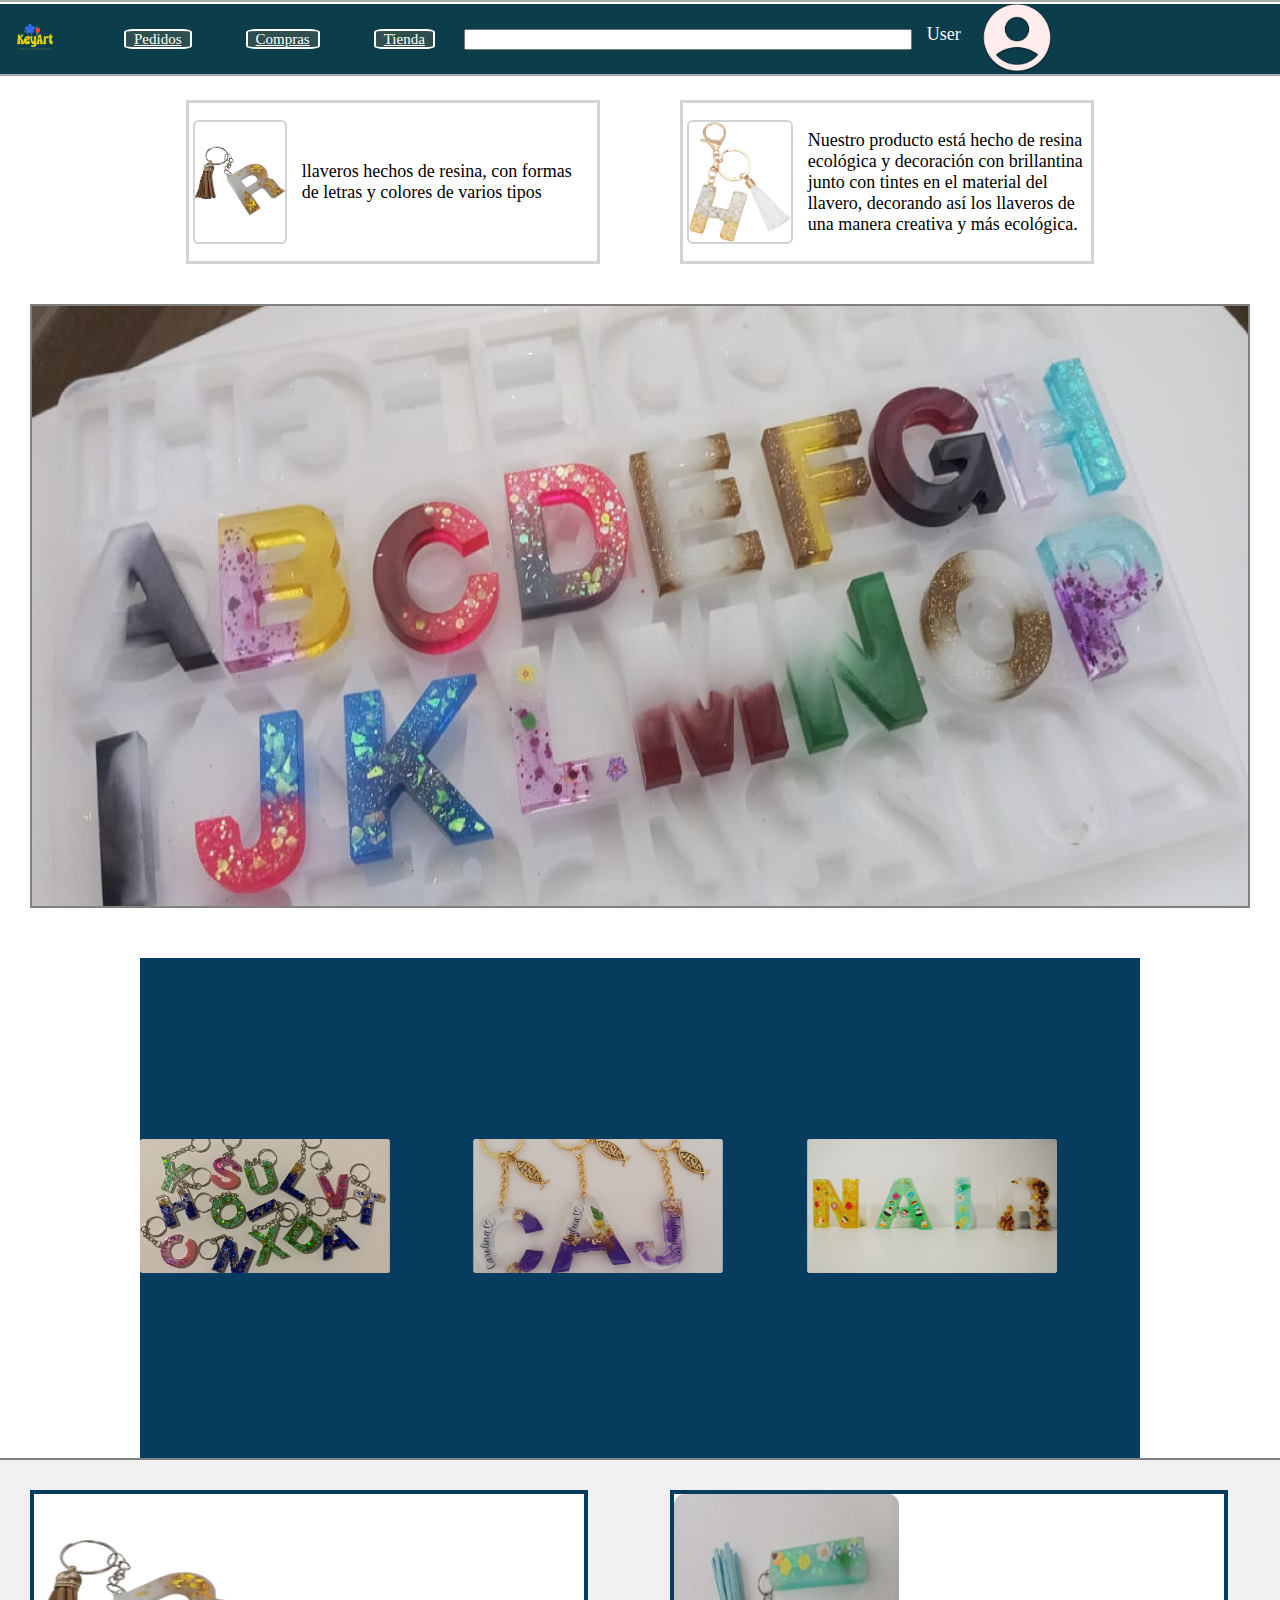
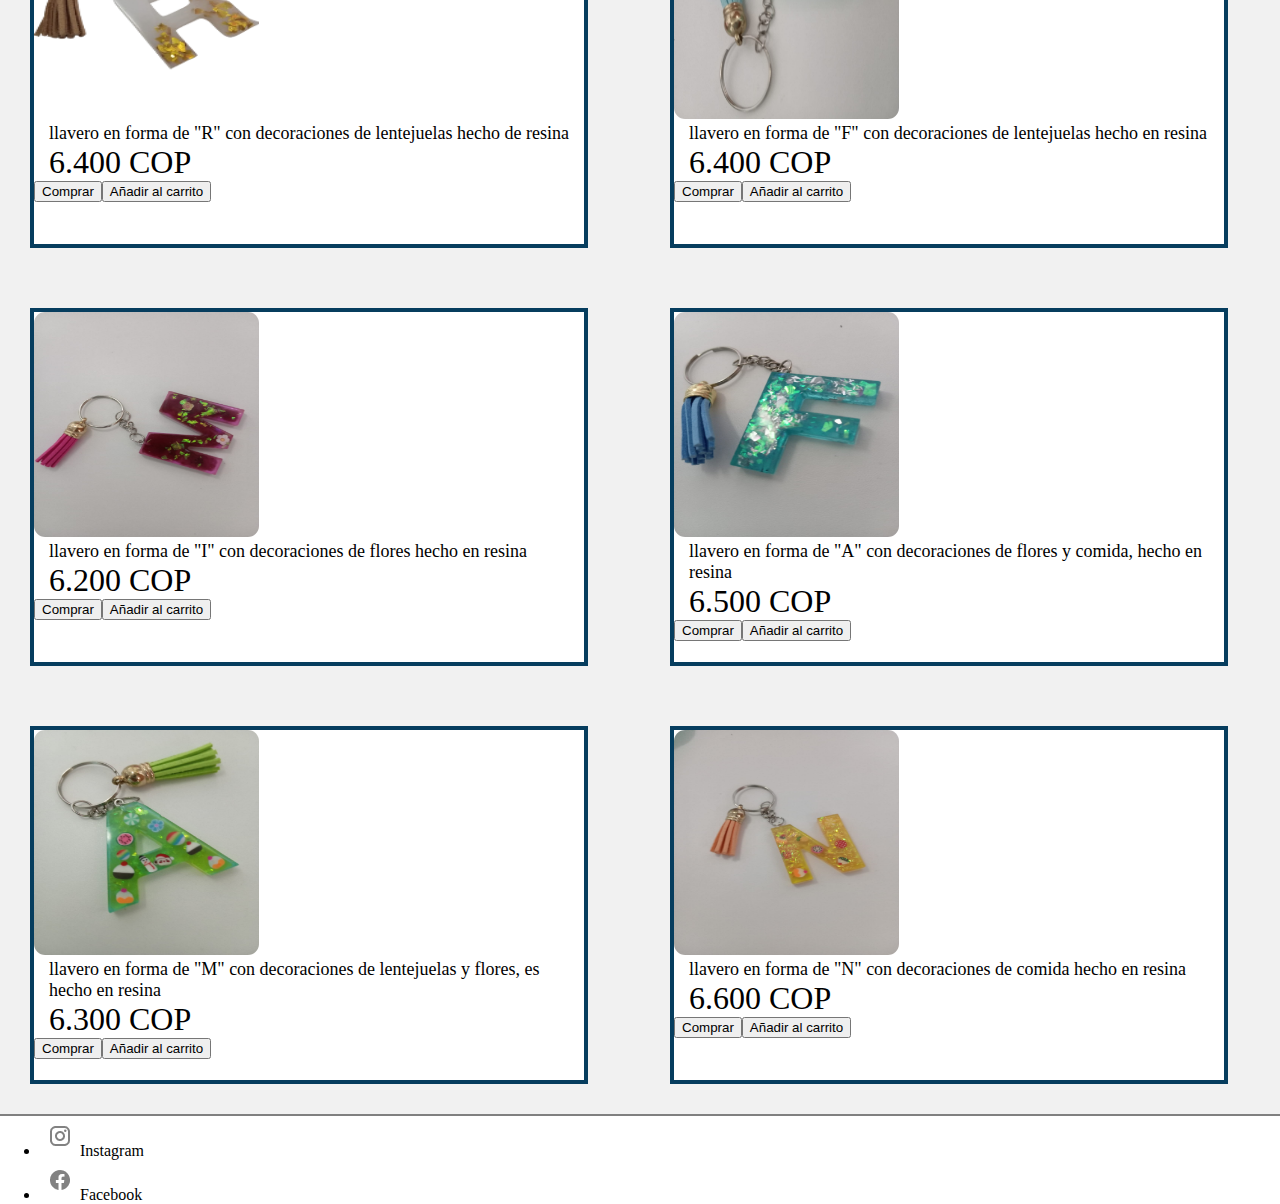
==== index.html @ 5d9aca11 "proyecto inicial" ====
<!DOCTYPE html>
<html lang="es">
<head>
    <meta charset="UTF-8">
    <meta name="viewport" content="width=device-width, initial-scale=1.0">
    <title>KeyArt</title>
    <link rel="stylesheet" href="./assets/css/style.css">
</head>
<body>
    <header class="navegador">
        <img class="logo" src="./assets/images/Logo-removido.png" alt="Logo KeyArt">
        <a class="Button_orders" href="">Pedidos</a>
        <a class="Button_nav_buys" href="">Compras</a>
        <a class="Button_shop" href="shop.html">Tienda</a>
        <input type="search" name="search" id="search">
        <div id="user">
            <p>User</p>
            <img class="porfile" src="./assets/images/Group.png" alt="Foto de perfil">
        </div>
    </header>
    <main>
        <div class="conjunto-secciones-informacion-productos">
            <div class="seccion-informacion-productos">
                <img class="llavero" src="./assets/images/producto-1.png" alt="LLavero hecho de resina">
                <p>llaveros hechos de resina, con formas de letras y colores de varios tipos</p>
            </div>
            <div class="seccion-informacion-productos">
                <img class="llavero" src="./assets/images/producto.png" alt="LLavero hecho de resina">
                <p>Nuestro producto está hecho de resina ecológica y decoración con brillantina junto con tintes en el material del llavero, decorando así los llaveros de una manera creativa y más ecológica.
                </p>
            </div>
        </div>
        <img class="image_front_page" src="./assets/images/llaveros1.png" alt="llaveros recien creados">
        <div class="productos">
            <div class="slider-frame">
                <div class="slider_animation-frame">
                    <img src="./assets/images/producto1.png" alt="Grupo de llaveros">
                </div>
                <div class="slider_animation-frame">
                    <img  src="./assets/images/producto2.png" alt="Grupo de llaveros">
                </div>
                <div class="slider_animation-frame">
                    <img  src="./assets/images/producto3.png" alt="Grupo de llaveros+">
                </div>
            </div>
        </div>
        <div id="shop">
            <div>
                <div class="shop_section">
                    <div>
                        <img class="llavero1" src="./assets/images/producto-1.png" alt="llavero hecho de resina">
                        <p>llavero en forma de "R" con decoraciones de lentejuelas hecho de resina</p>
                    </div>
                    <p class="price">6.400 COP</p>
                    <button>Comprar</button><button>Añadir al carrito</button></div>
                <div class="shop_section">
                    <div>
                        <img class="llavero1" src="./assets/images/producto-9.jpg" alt="llavero hecho de resina">
                        <p>llavero en forma de "I" con decoraciones de flores hecho en resina</p>
                    </div>
                    <p class="price">6.200 COP</p>
                    <button>Comprar</button><button>Añadir al carrito</button></div>
                <div class="shop_section">
                    <div>
                        <img class="llavero1" src="./assets/images/producto-3.jpg" alt="llavero hecho de resina">
                        <p>llavero en forma de "M" con decoraciones de lentejuelas y flores, es hecho en resina</p>
                    </div>
                    <p class="price">6.300 COP</p>
                    <button>Comprar</button><button>Añadir al carrito</button></div>
            </div>
            <div>
                <div class="shop_section">
                    <div>
                        <img class="llavero1" src="./assets/images/producto-4.jpg" alt="llavero hecho de resina">
                        <p>llavero en forma de "F" con decoraciones de lentejuelas hecho en resina</p>
                    </div>
                    <p class="price">6.400 COP</p>
                    <button>Comprar</button><button>Añadir al carrito</button></div>
                <div class="shop_section">
                    <div>
                        <img class="llavero1" src="./assets/images/producto-5.jpg" alt="llavero hecho de resina"> 
                        <p>llavero en forma de "A" con decoraciones de flores y comida, hecho en resina</p>
                    </div>
                    <p class="price">6.500 COP</p>
                    <button>Comprar</button><button>Añadir al carrito</button></div>
                <div class="shop_section">
                    <div>
                        <img class="llavero1" src="./assets/images/producto-8.jpg" alt="llavero hecho de resina">
                        <p>llavero en forma de "N" con decoraciones de comida hecho en resina</p>
                    </div>
                    <p class="price">6.600 COP</p>
                    <button>Comprar</button><button>Añadir al carrito</button></div>
            </div>
        </div>
    </main>
    <footer>
        <nav>
            <div class="contacts">
                <ul>
                    <li><img src="./assets/images/Icon_instagram.png" alt="Icono Instagram">Instagram</li>
                    <li><img src="./assets/images/Icon.png" alt="Icono Facebook">Facebook</li>
                </ul>
            </div>
    </footer>
</body>
</html>
---- assets/css/style.css ----
*{
    margin: 0px;
}
.logo{
    width: 70px;
    height: 70px;
}
.header{
    background-color: #0B3D4B;
    Height: 70px;
    width: 100%;
    border-top: 4px groove white;
    border-bottom: 4px groove white;
    font-family: "Edu AU VIC WA NT Pre", cursive;
    color: white;
    margin: 0px;
}
.navegador{
    background-color: #0B3D4B;
    Height: 70px;
    width: 100%;
    border-top: 4px groove white;
    border-bottom: 4px groove white;
    font-family: "Edu AU VIC WA NT Pre", cursive;
    color: white;
    position: fixed;
    margin: 0px;
}
.Button_shop{
    background-color: darkslategray;
    color:white;
    border: white solid 2px;
}
.Button_orders{
    background-color: darkslategray;
    color:white;
    border: white solid 2px;
}
.Button_nav_buys{
    background-color: darkslategray;
    color:white;
    border: white solid 2px;
}
a{

    color: white;
    margin-left: 50px;
    font-size: 15px;
    background-color: #0B3D4B;
    border: 5px groove #339999;
    border-radius: 15%;
    padding-left: 8px;
    padding-right: 8px;
    text-align: center;
    position: relative;
    bottom: 30px;
}
p{
    font-size: 18px;
    margin-left: 15px;
}
#search{
    position: relative;
    bottom: 30px;
    margin: 25px;
    width: 35%;
}
.porfile{
    margin-left: 5px;
    width: 70px;
    height: 70px;
}
.seccion-informacion-productos{
    width: 400px;
    height: 150px;
    padding: 4px;
    font-size: 26px;
    border: lightgrey solid 3px;
    display: flex;
    justify-content: center;
    align-items: center;
    margin: 40px;
    margin-top: 100px;
}
.llavero{
    width: 120px;
    height: 120px;
    border: lightgray solid 2px;
    border-radius: 5%;
}
.conjunto-secciones-informacion-productos{
    display: flex;
    justify-content: center;
}
.image_front_page{
    width: 95%;
    height: 600px;
    border: 2px solid gray;
    display: block;
    margin-left: auto;
    margin-right: auto;
}
.productos{
    display: flex;
    justify-content: center;
}
.producto{
    width: 80%;
    height: 240px;
    margin: 50px;
}
.contenedor_producto-informacion{
    width: 90%;
    height: 300px;
    font-size: 26px;
    border: lightgrey solid 3px;
    display: flex;
    justify-content: center;
    align-items: center;
}
.shop_section{
    border: #063d5e solid 4px;
    width: 550px;
    height: 350px;
    margin: 30px;
    display: inline-block;
    background-color: white;
    justify-content: center;
    align-items: center;
}
#shop{
    border-top: gray 2px solid;
    border-bottom: gray 2px solid;
    background-color: rgb(241, 241, 241);
    display: flex;
    justify-content: center;
}
.llavero1{
    width: 225px;
    height: 225px;
    border-radius: 5%;
}
.price{
    font-size: 32px;
}
#user{
    display: inline-flex;
    color: black;
    font-size: 16px;
    position: absolute;
    margin-bottom: -40px;
    margin-left: 40px;
}
#user p {
    color: white;
    position: absolute;
    margin-left: -50px;
    margin-top: 20px;
}
.slider-frame{
    width: 1000px;
    height: 500px;
    margin: 50px auto 0;
    overflow: hidden;
    display: flex;
    flex-direction: row;
    background-color: #063d5e;
    justify-content: space-evenly;
    align-items: center;
}
.slider-frame img{
    width: 75%;
}
.slider_animation-frame{
    animation: slide 12s infinite alternate ease-in-out;
}
@keyframes slide {
    0% {margin-left: 0%;}
    30% {margin-left: 0%;}

    35% {margin-left: -100%;}
    65% {margin-left: -100%;}

    70% {margin-left: -200%;}
    100% {margin-left: -200%;}

}
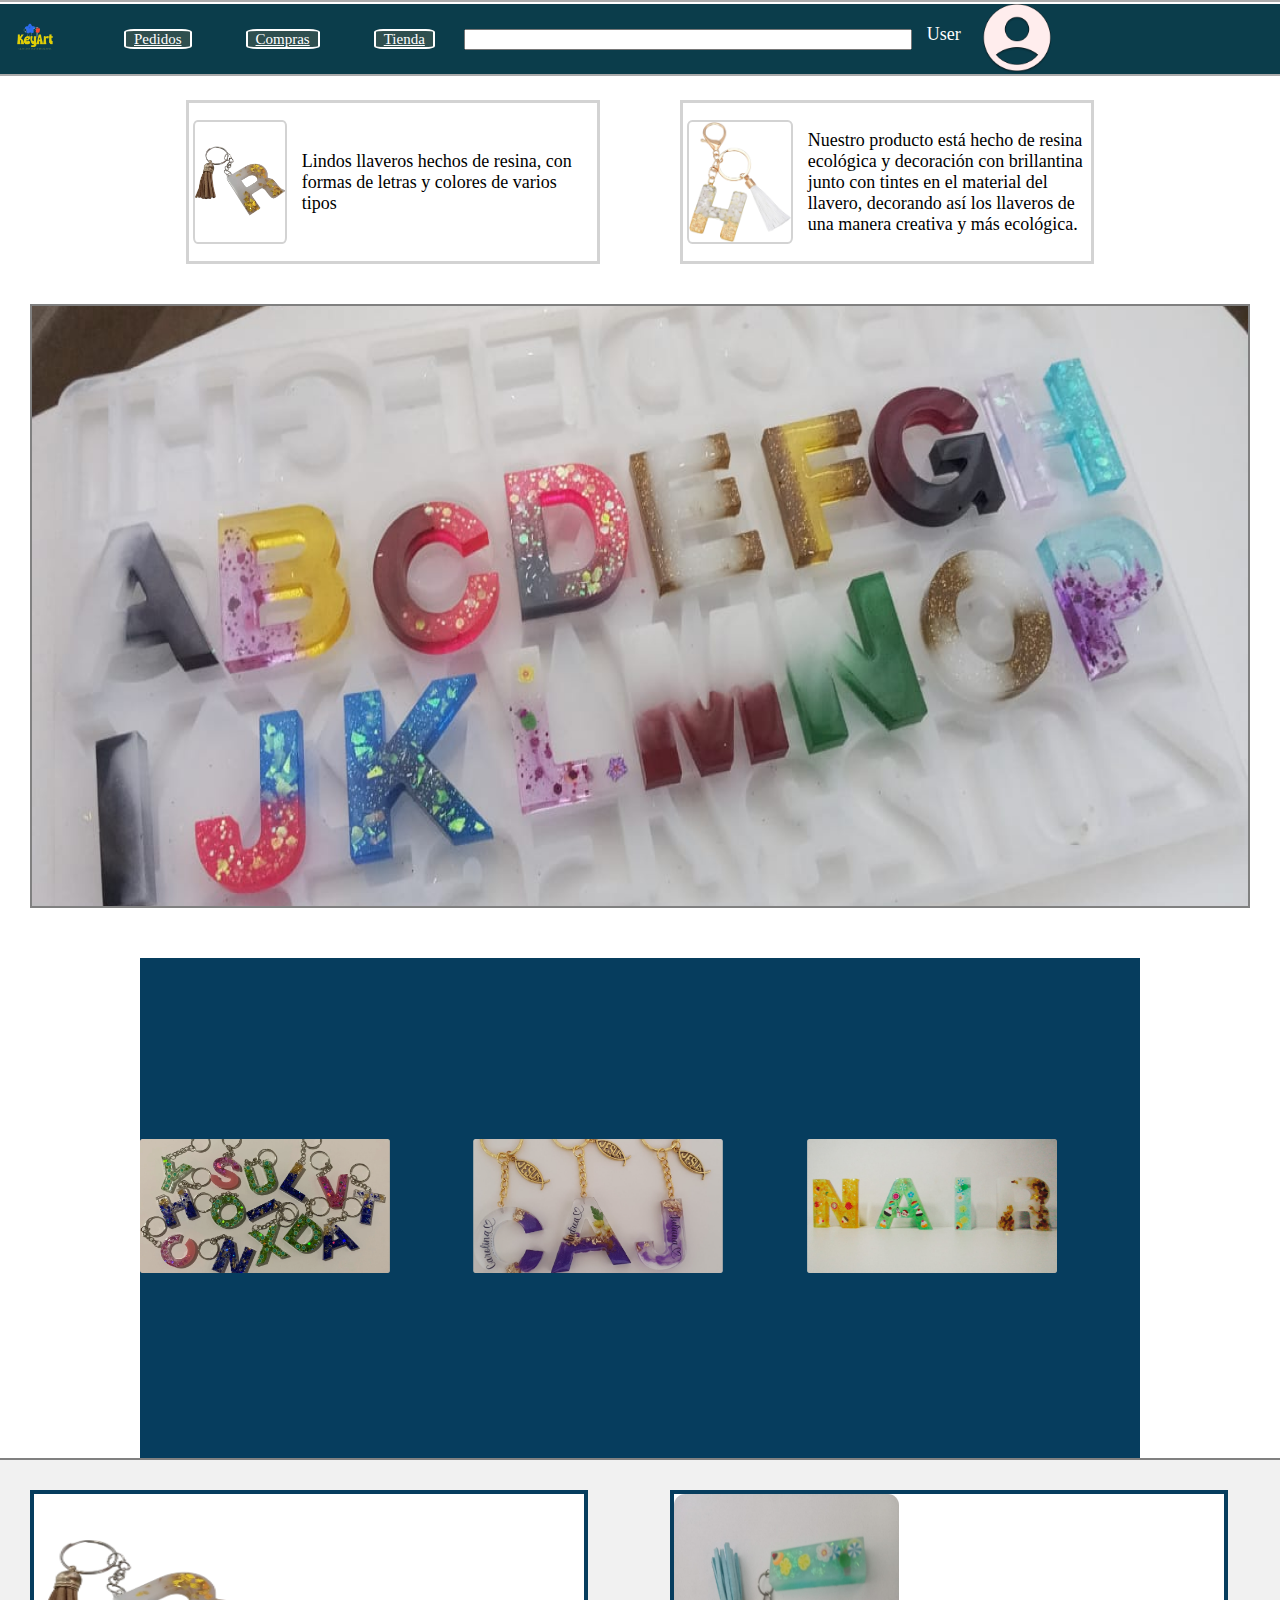
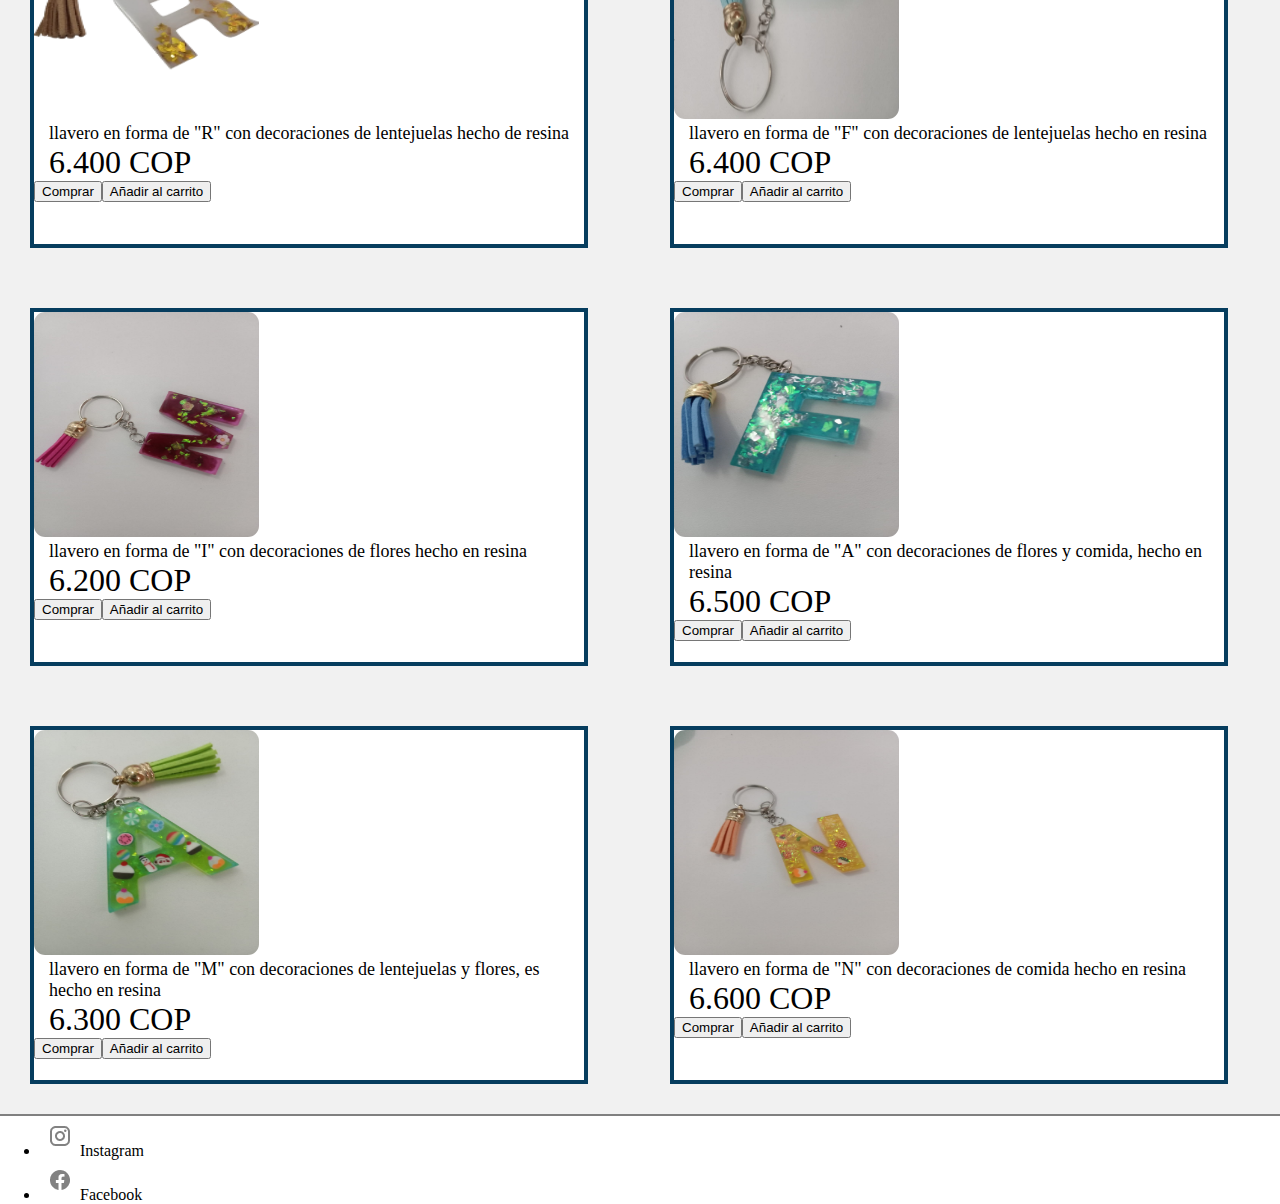
==== commit 45b2b6ea: "Corrección de texto" ====
--- a/index.html
+++ b/index.html
@@ -22,7 +22,7 @@
         <div class="conjunto-secciones-informacion-productos">
             <div class="seccion-informacion-productos">
                 <img class="llavero" src="./assets/images/producto-1.png" alt="LLavero hecho de resina">
-                <p>llaveros hechos de resina, con formas de letras y colores de varios tipos</p>
+                <p>Lindos llaveros hechos de resina, con formas de letras y colores de varios tipos</p>
             </div>
             <div class="seccion-informacion-productos">
                 <img class="llavero" src="./assets/images/producto.png" alt="LLavero hecho de resina">
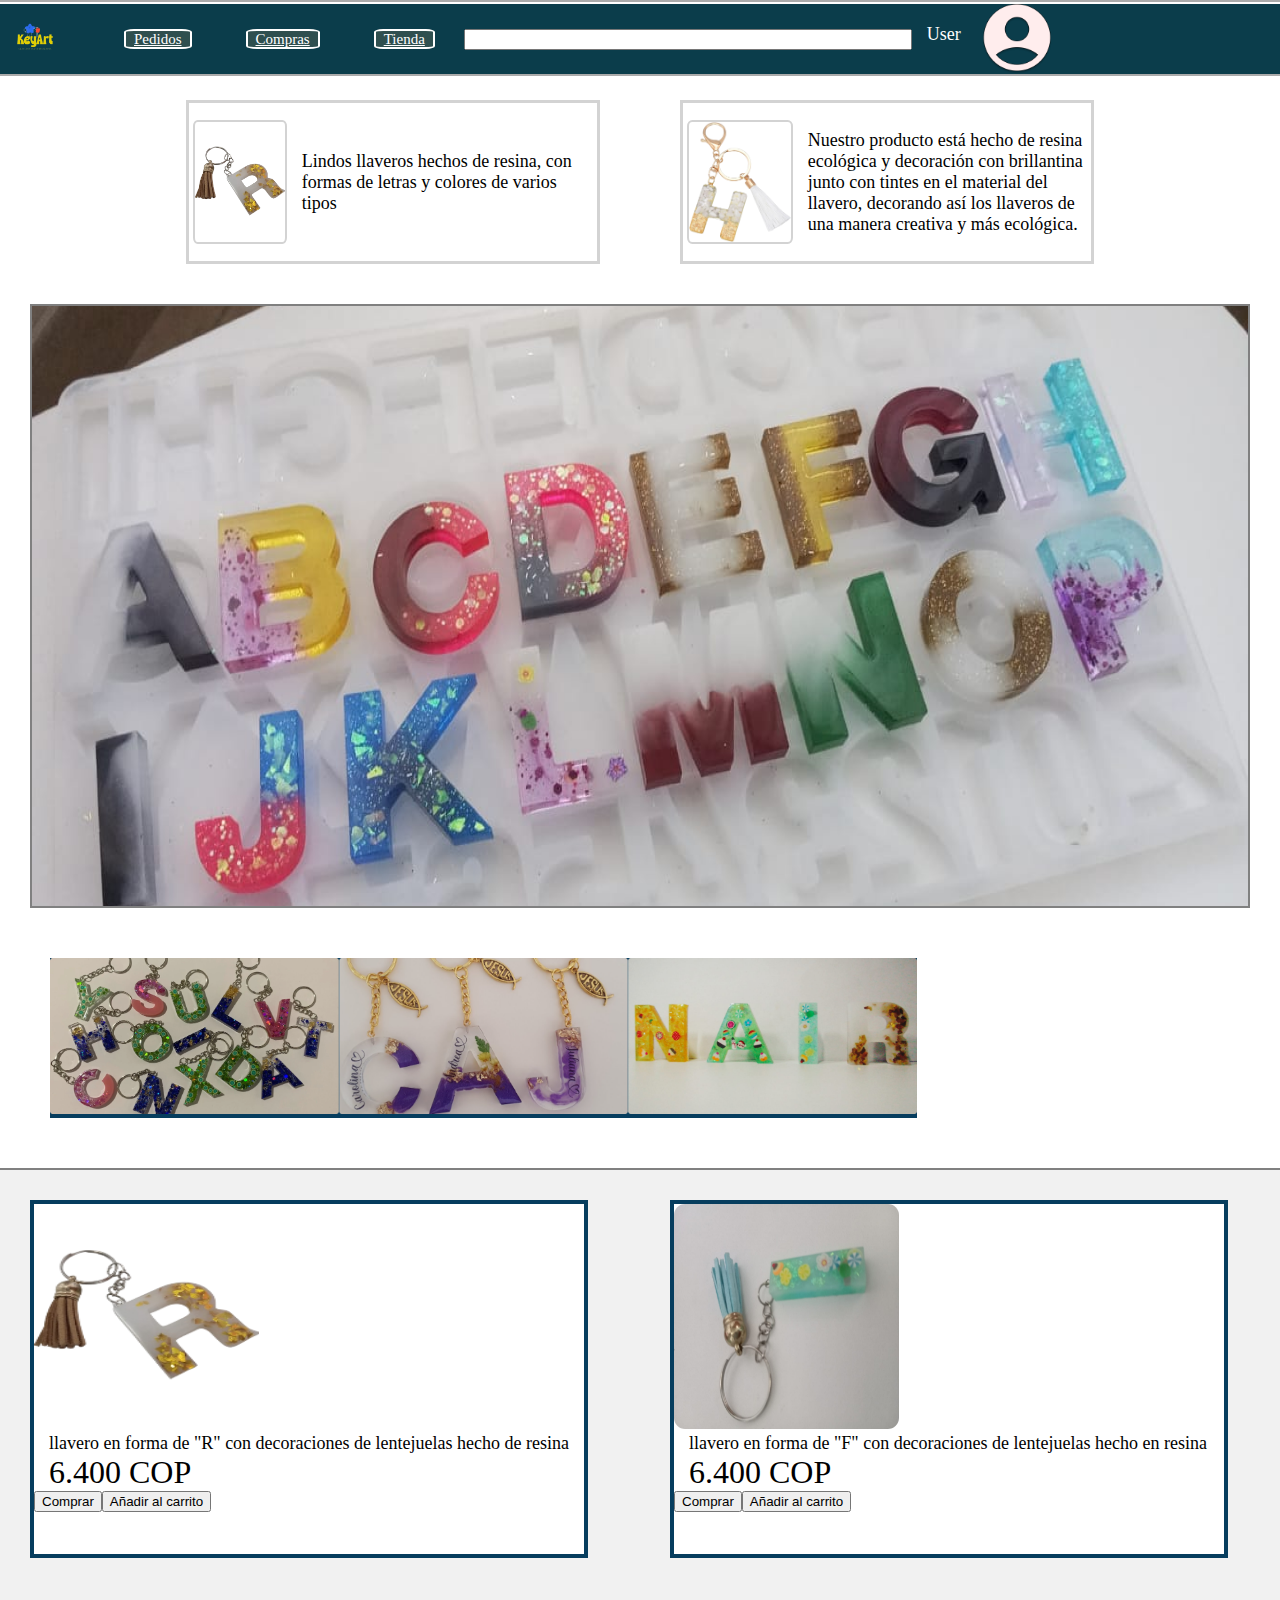
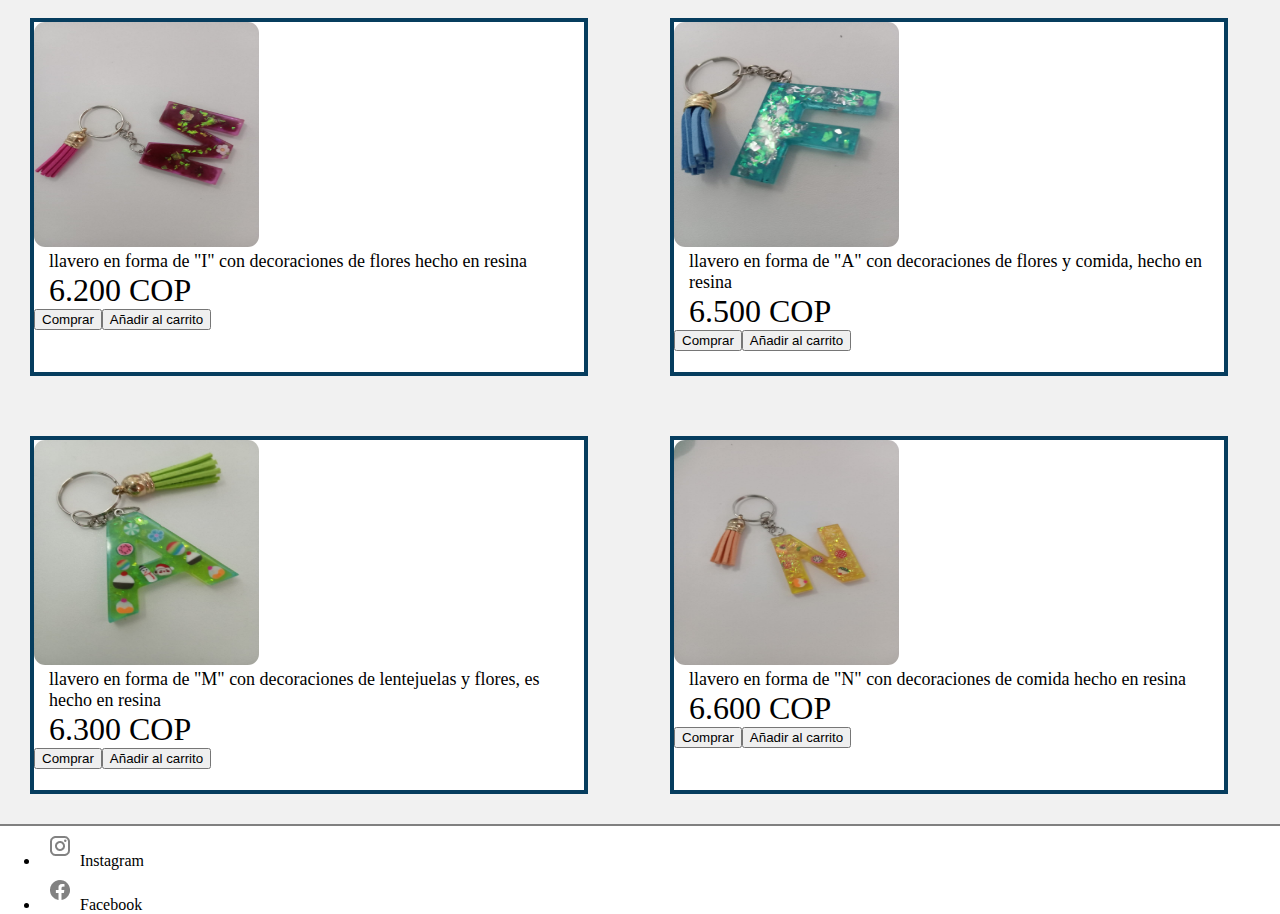
==== commit b806b1bd: "Corrección inicial slider" ====
--- a/index.html
+++ b/index.html
@@ -34,13 +34,13 @@
         <div class="productos">
             <div class="slider-frame">
                 <div class="slider_animation-frame">
-                    <img src="./assets/images/producto1.png" alt="Grupo de llaveros">
+                    <img src="./assets/images/producto1.png" alt="Llavero 1">
                 </div>
                 <div class="slider_animation-frame">
-                    <img  src="./assets/images/producto2.png" alt="Grupo de llaveros">
+                    <img  src="./assets/images/producto2.png" alt="Llavero 2">
                 </div>
                 <div class="slider_animation-frame">
-                    <img  src="./assets/images/producto3.png" alt="Grupo de llaveros+">
+                    <img  src="./assets/images/producto3.png" alt="Llavero 3">
                 </div>
             </div>
         </div>
@@ -97,8 +97,8 @@
         <nav>
             <div class="contacts">
                 <ul>
-                    <li><img src="./assets/images/Icon_instagram.png" alt="Icono Instagram">Instagram</li>
-                    <li><img src="./assets/images/Icon.png" alt="Icono Facebook">Facebook</li>
+                    <li><img src="./assets/images/Icon_instagram.png" alt="Instagram">Instagram</li>
+                    <li><img src="./assets/images/Icon.png" alt="Facebook">Facebook</li>
                 </ul>
             </div>
     </footer>
--- a/assets/css/style.css
+++ b/assets/css/style.css
@@ -158,18 +158,19 @@
     margin-top: 20px;
 }
 .slider-frame{
-    width: 1000px;
-    height: 500px;
-    margin: 50px auto 0;
+    width: 867px;
+    height: auto;
+    margin: 50px auto 50px 50px;
     overflow: hidden;
+    
     display: flex;
     flex-direction: row;
     background-color: #063d5e;
-    justify-content: space-evenly;
+    justify-content: space-between;
     align-items: center;
 }
 .slider-frame img{
-    width: 75%;
+    width: 100%;
 }
 .slider_animation-frame{
     animation: slide 12s infinite alternate ease-in-out;
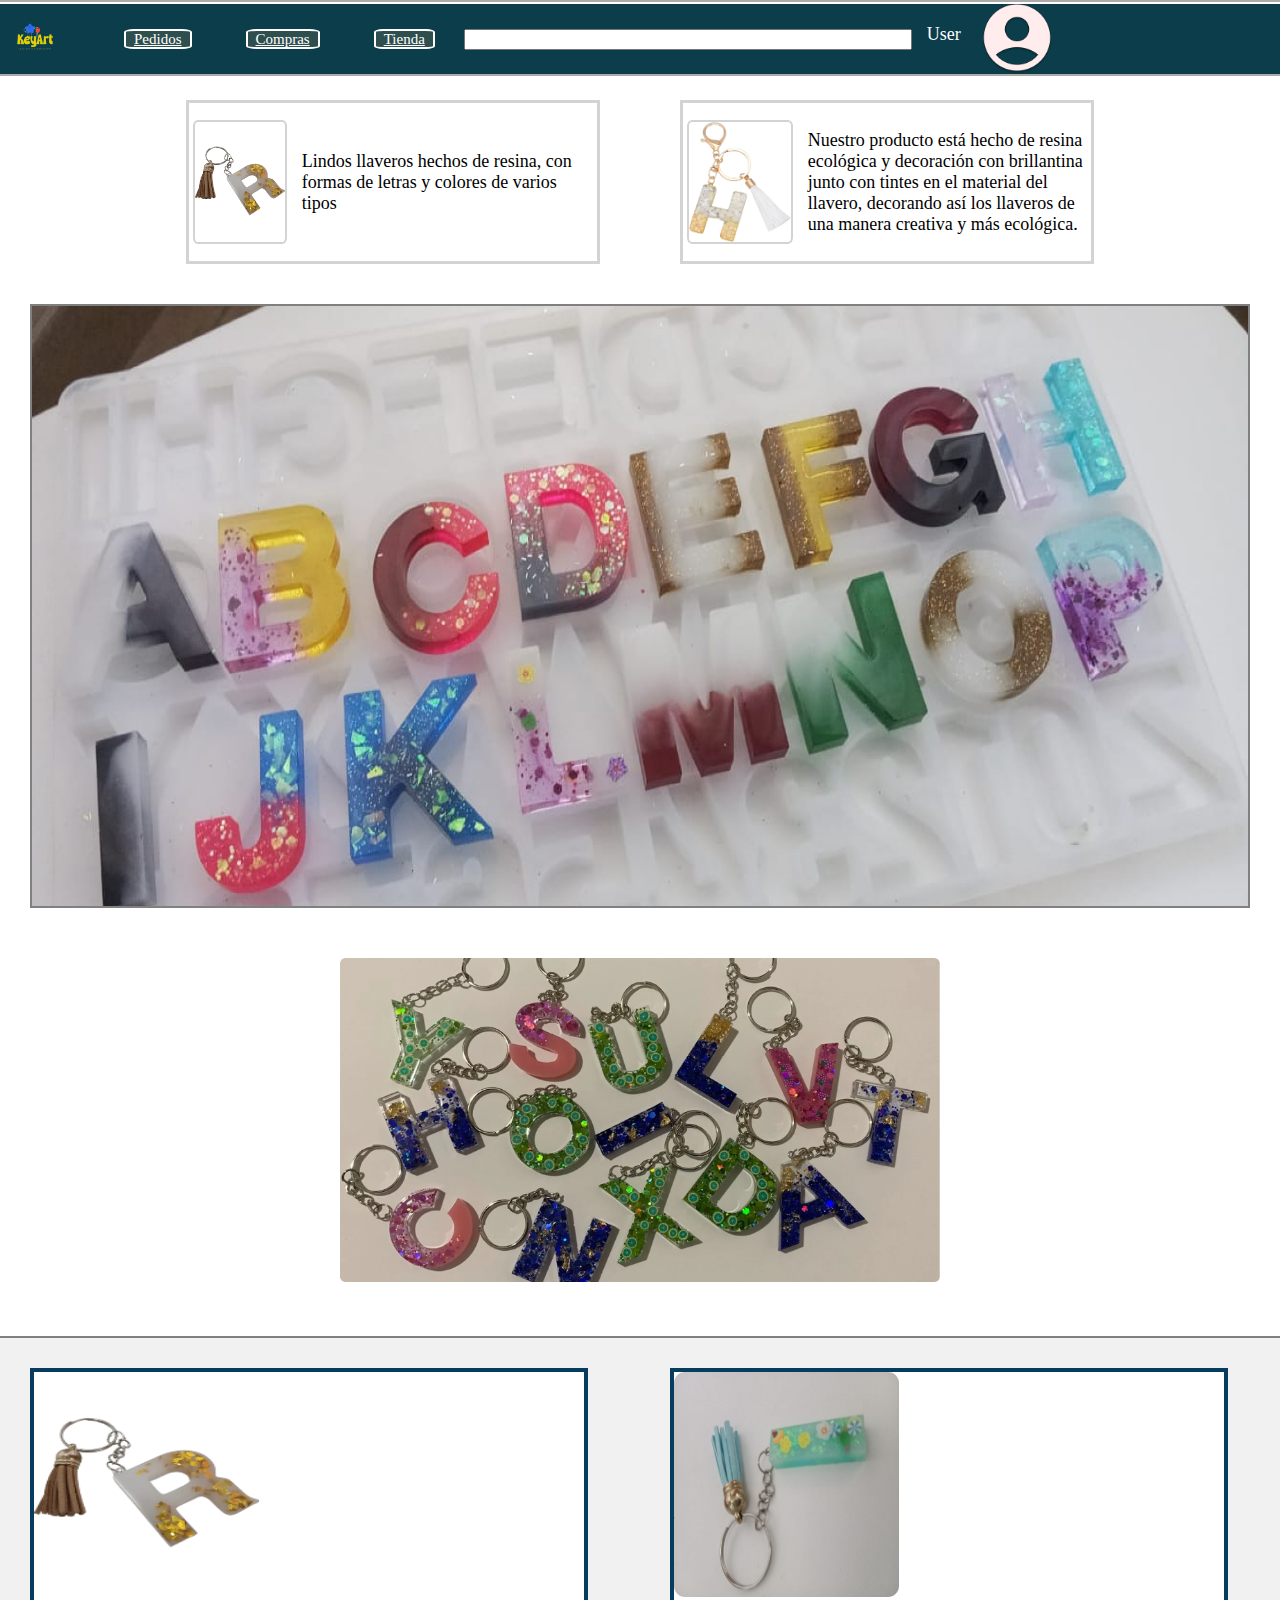
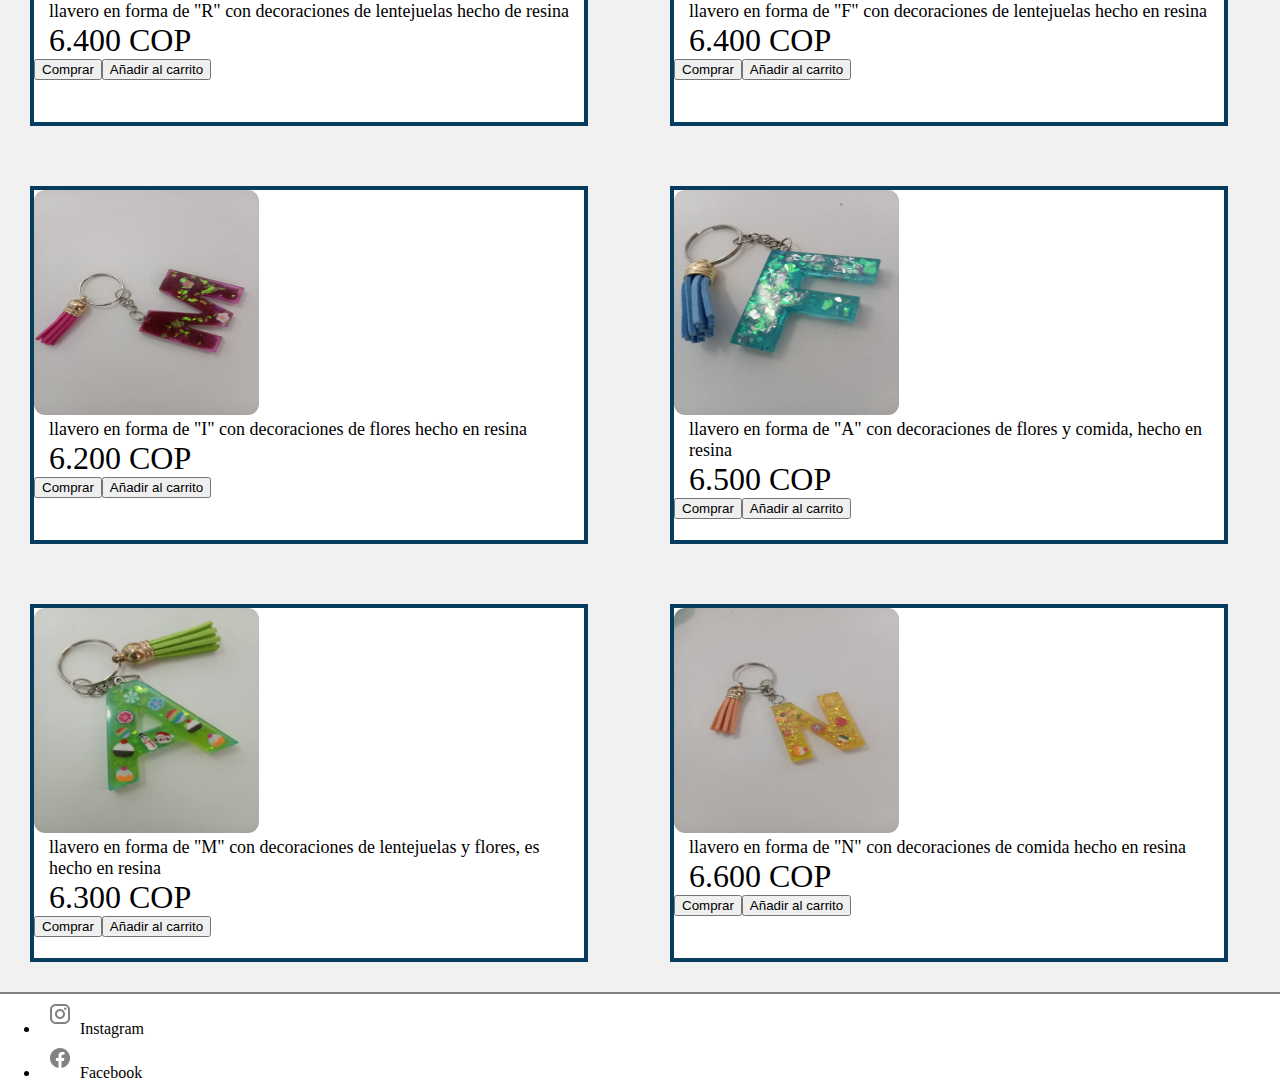
==== commit d18fae56: "Correccion slider" ====
--- a/index.html
+++ b/index.html
@@ -33,15 +33,11 @@
         <img class="image_front_page" src="./assets/images/llaveros1.png" alt="llaveros recien creados">
         <div class="productos">
             <div class="slider-frame">
-                <div class="slider_animation-frame">
-                    <img src="./assets/images/producto1.png" alt="Llavero 1">
-                </div>
-                <div class="slider_animation-frame">
-                    <img  src="./assets/images/producto2.png" alt="Llavero 2">
-                </div>
-                <div class="slider_animation-frame">
-                    <img  src="./assets/images/producto3.png" alt="Llavero 3">
-                </div>
+                <ul>
+                    <li><img src="./assets/images/producto1.png" alt="Producto 1"></li>
+                    <li><img src="./assets/images/producto2.png" alt="Producto 2"></li>
+                    <li><img src="./assets/images/producto3.png" alt="Producto 3"></li>
+                </ul>
             </div>
         </div>
         <div id="shop">
--- a/assets/css/style.css
+++ b/assets/css/style.css
@@ -157,24 +157,26 @@
     margin-left: -50px;
     margin-top: 20px;
 }
-.slider-frame{
-    width: 867px;
+.slider-frame {
+    width: 600px;
     height: auto;
-    margin: 50px auto 50px 50px;
+    margin: 50px auto 50px;
     overflow: hidden;
-    
+}
+.slider-frame ul {
     display: flex;
-    flex-direction: row;
-    background-color: #063d5e;
-    justify-content: space-between;
-    align-items: center;
+    padding: 0;
+    width: 300%;
+    animation: slide 12s infinite alternate ease-in-out;
 }
 .slider-frame img{
     width: 100%;
 }
-.slider_animation-frame{
-    animation: slide 12s infinite alternate ease-in-out;
+.slider-frame li {
+    list-style: none;
+    width: 100%;
 }
+
 @keyframes slide {
     0% {margin-left: 0%;}
     30% {margin-left: 0%;}
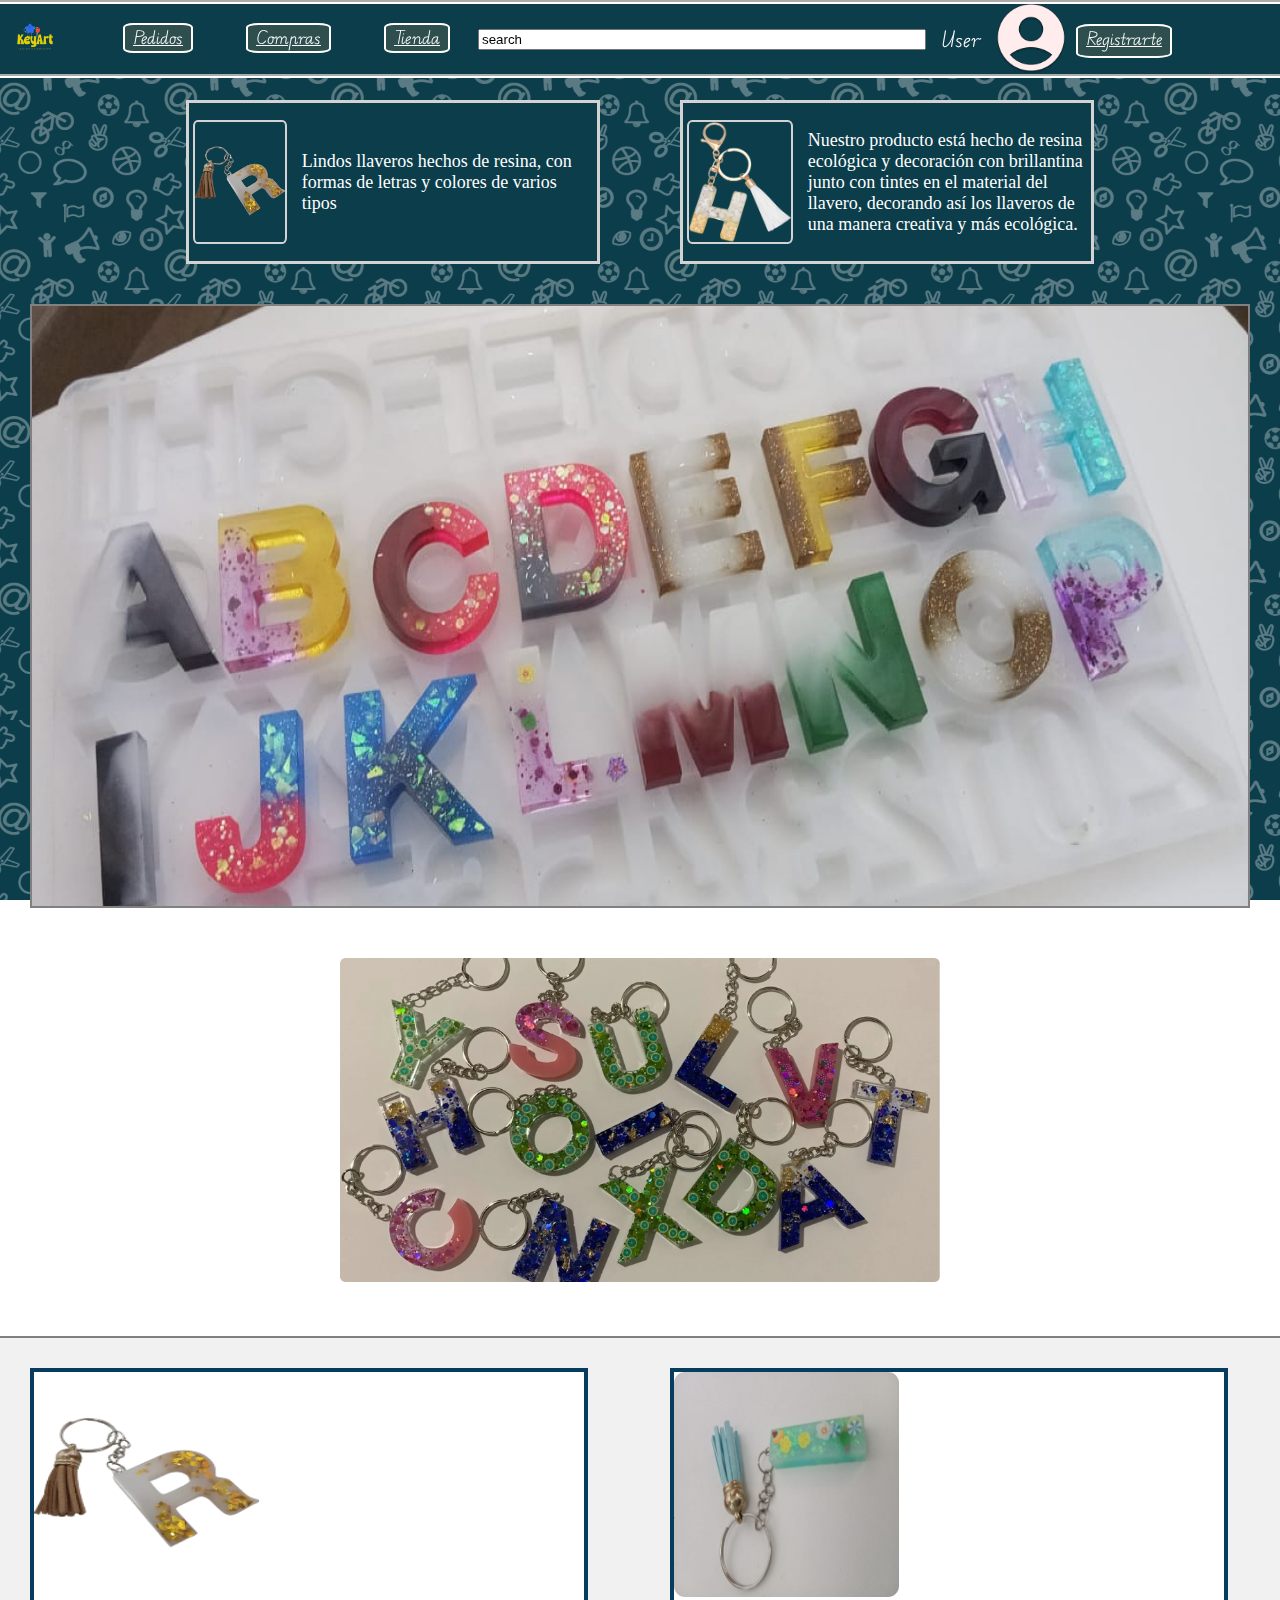
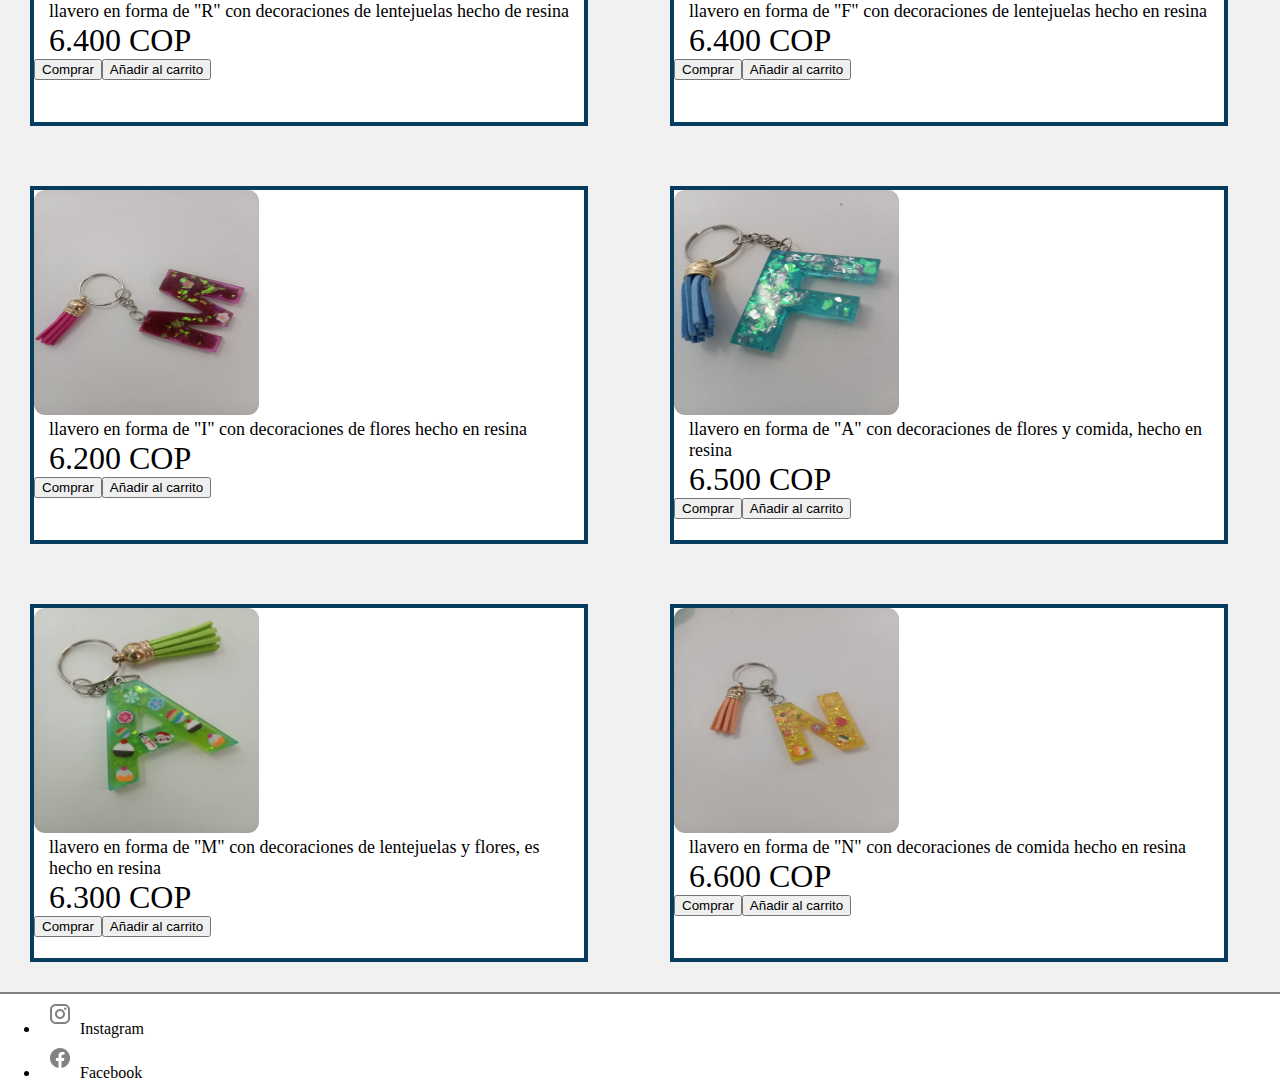
==== commit 8d68a541: "Correcion flujo login, agregado de diseño" ====
--- a/index.html
+++ b/index.html
@@ -6,16 +6,17 @@
     <title>KeyArt</title>
     <link rel="stylesheet" href="./assets/css/style.css">
 </head>
-<body>
+<body class="body_login">
     <header class="navegador">
         <img class="logo" src="./assets/images/Logo-removido.png" alt="Logo KeyArt">
-        <a class="Button_orders" href="">Pedidos</a>
-        <a class="Button_nav_buys" href="">Compras</a>
-        <a class="Button_shop" href="shop.html">Tienda</a>
-        <input type="search" name="search" id="search">
+        <a id="Button_orders" href="">Pedidos</a>
+        <a id="Button_nav_buys" href="">Compras</a>
+        <a id="Button_shop" href="shop.html">Tienda</a>
+        <input type="search" name="search" id="search" value="search">
         <div id="user">
             <p>User</p>
             <img class="porfile" src="./assets/images/Group.png" alt="Foto de perfil">
+            <a id="Button_login" href="login.html" target="_blank">Registrarte</a>
         </div>
     </header>
     <main>
--- a/assets/css/style.css
+++ b/assets/css/style.css
@@ -1,5 +1,15 @@
+@import url('https://fonts.googleapis.com/css2?family=Edu+AU+VIC+WA+NT+Pre:wght@400..700&family=Lexend:wght@100..900&family=Poppins:ital,wght@0,100;0,200;0,300;0,400;0,500;0,600;0,700;0,800;0,900;1,100;1,200;1,300;1,400;1,500;1,600;1,700;1,800;1,900&family=Roboto+Condensed:ital,wght@0,100..900;1,100..900&display=swap');
+
+
 *{
     margin: 0px;
+}
+.body_login{
+    margin: 0px;
+    background-image: url(/assets/images/fondo.png);
+    background-size: 100%;
+    background-attachment: fixed;
+    background-repeat: repeat-y;
 }
 .logo{
     width: 70px;
@@ -26,28 +36,42 @@
     position: fixed;
     margin: 0px;
 }
-.Button_shop{
-    background-color: darkslategray;
-    color:white;
-    border: white solid 2px;
-}
-.Button_orders{
-    background-color: darkslategray;
-    color:white;
-    border: white solid 2px;
-}
-.Button_nav_buys{
+#Button_shop{
+    background-color: darkslategray;
+    color:white;
+    border: white solid 2px;
+}
+#Button_orders{
+    background-color: darkslategray;
+    color:white;
+    border: white solid 2px;
+}
+#Button_nav_buys{
+    background-color: darkslategray;
+    color:white;
+    border: white solid 2px;
+}
+#Button_login{
+    margin-left: 5px;
+    background-color: darkslategray;
+    color:white;
+    border: white solid 2px;
+    position: absolute;
+    top: 20px;
+    left: 80px;
+}
+#Button_start{
     background-color: darkslategray;
     color:white;
     border: white solid 2px;
 }
 a{
-
+    height: 30px;
     color: white;
     margin-left: 50px;
     font-size: 15px;
-    background-color: #0B3D4B;
-    border: 5px groove #339999;
+    background-color: darkslategray;
+    border: 2px solid white;
     border-radius: 15%;
     padding-left: 8px;
     padding-right: 8px;
@@ -75,6 +99,8 @@
     height: 150px;
     padding: 4px;
     font-size: 26px;
+    color: white;
+    background-color: #0B3D4B;
     border: lightgrey solid 3px;
     display: flex;
     justify-content: center;
@@ -143,6 +169,17 @@
 .price{
     font-size: 32px;
 }
+.portada{
+    display: flexbox;
+    align-items: stretch;
+    width: 20%;
+}
+#Login{
+    margin: 22px;
+}
+#Password{
+    margin: 22px;
+}
 #user{
     display: inline-flex;
     color: black;
@@ -156,6 +193,24 @@
     position: absolute;
     margin-left: -50px;
     margin-top: 20px;
+}
+.resgistro_usuario{
+    width: 350px;
+    height:  350px;
+    background-color: #0B3D4B;
+    color: white;
+    font-family: "Poppins", serif;
+    text-align: center;
+    border-radius: 20%;
+    border: 2px groove white;
+    display: flex;
+    align-items:center;
+    justify-content: center;
+    flex-direction: column;
+    flex: 30px;
+    position: absolute;
+    right: 20%;
+    bottom: 8%;
 }
 .slider-frame {
     width: 600px;
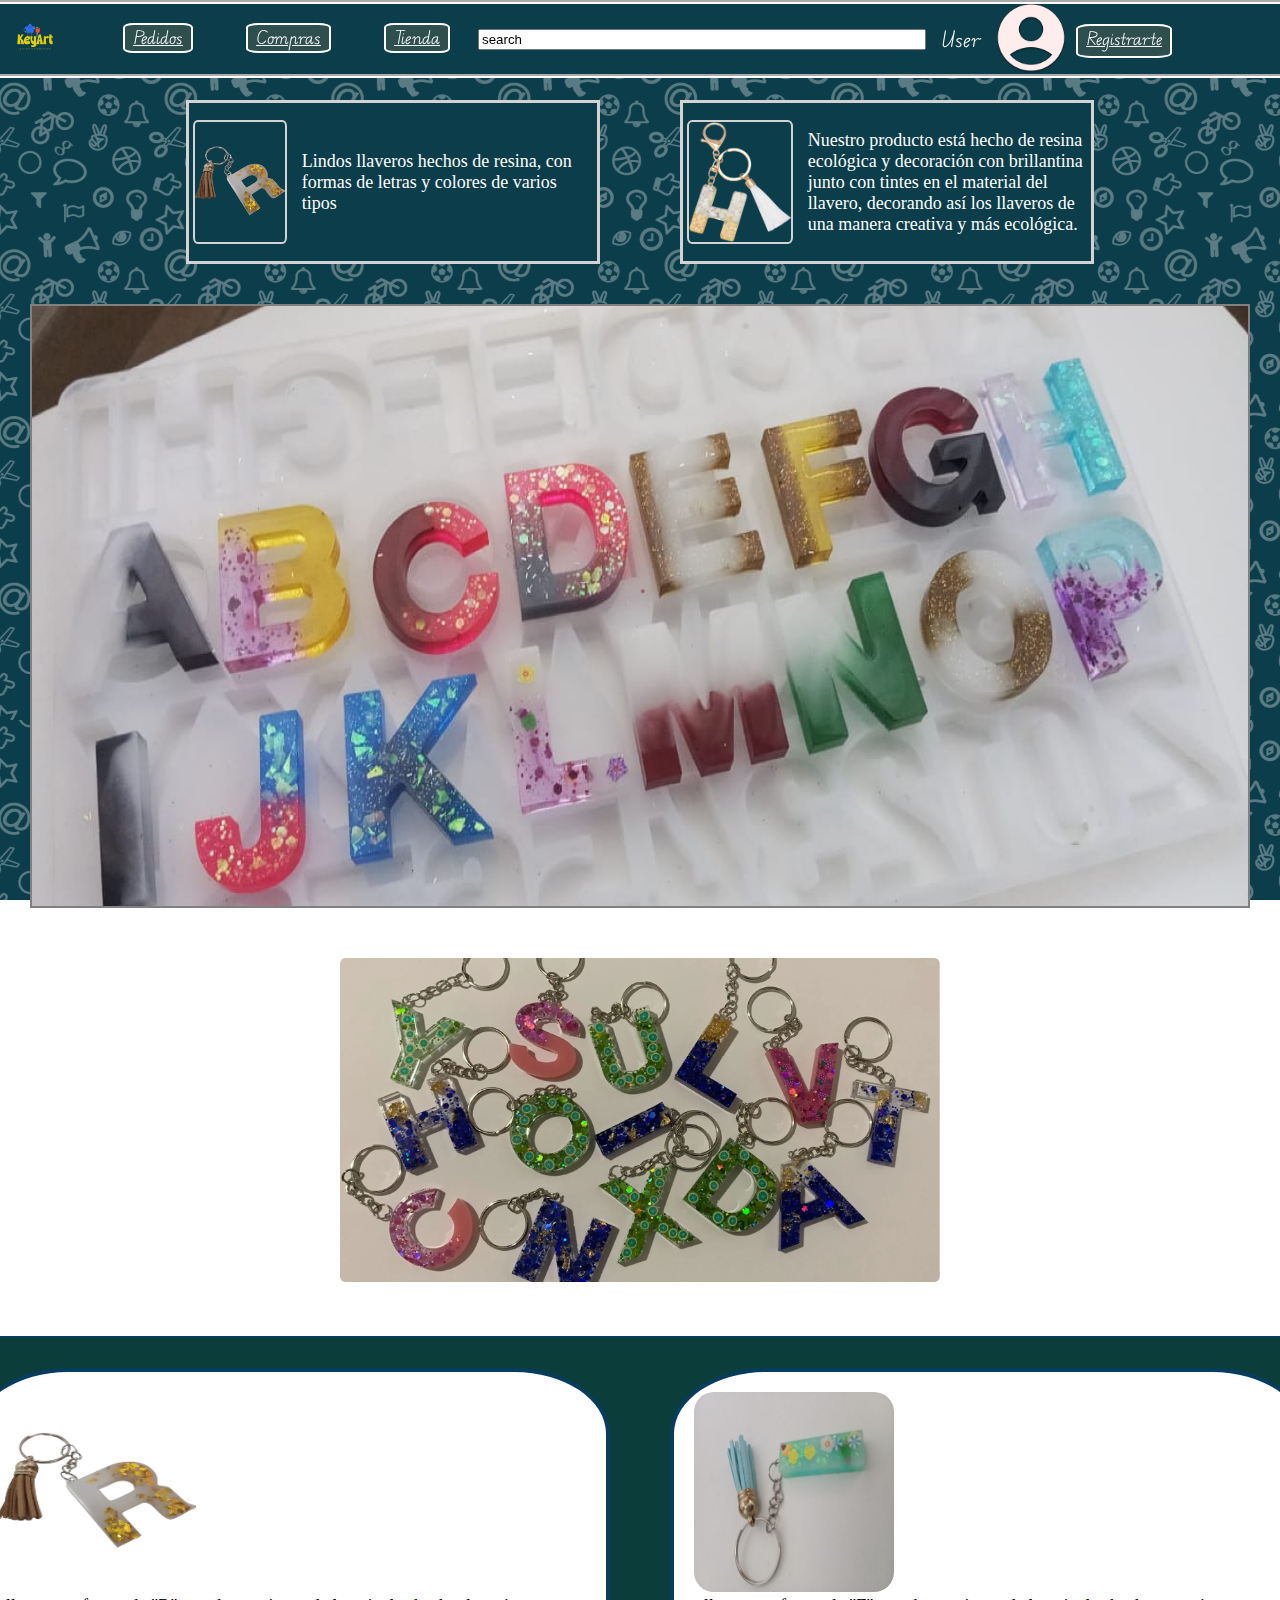
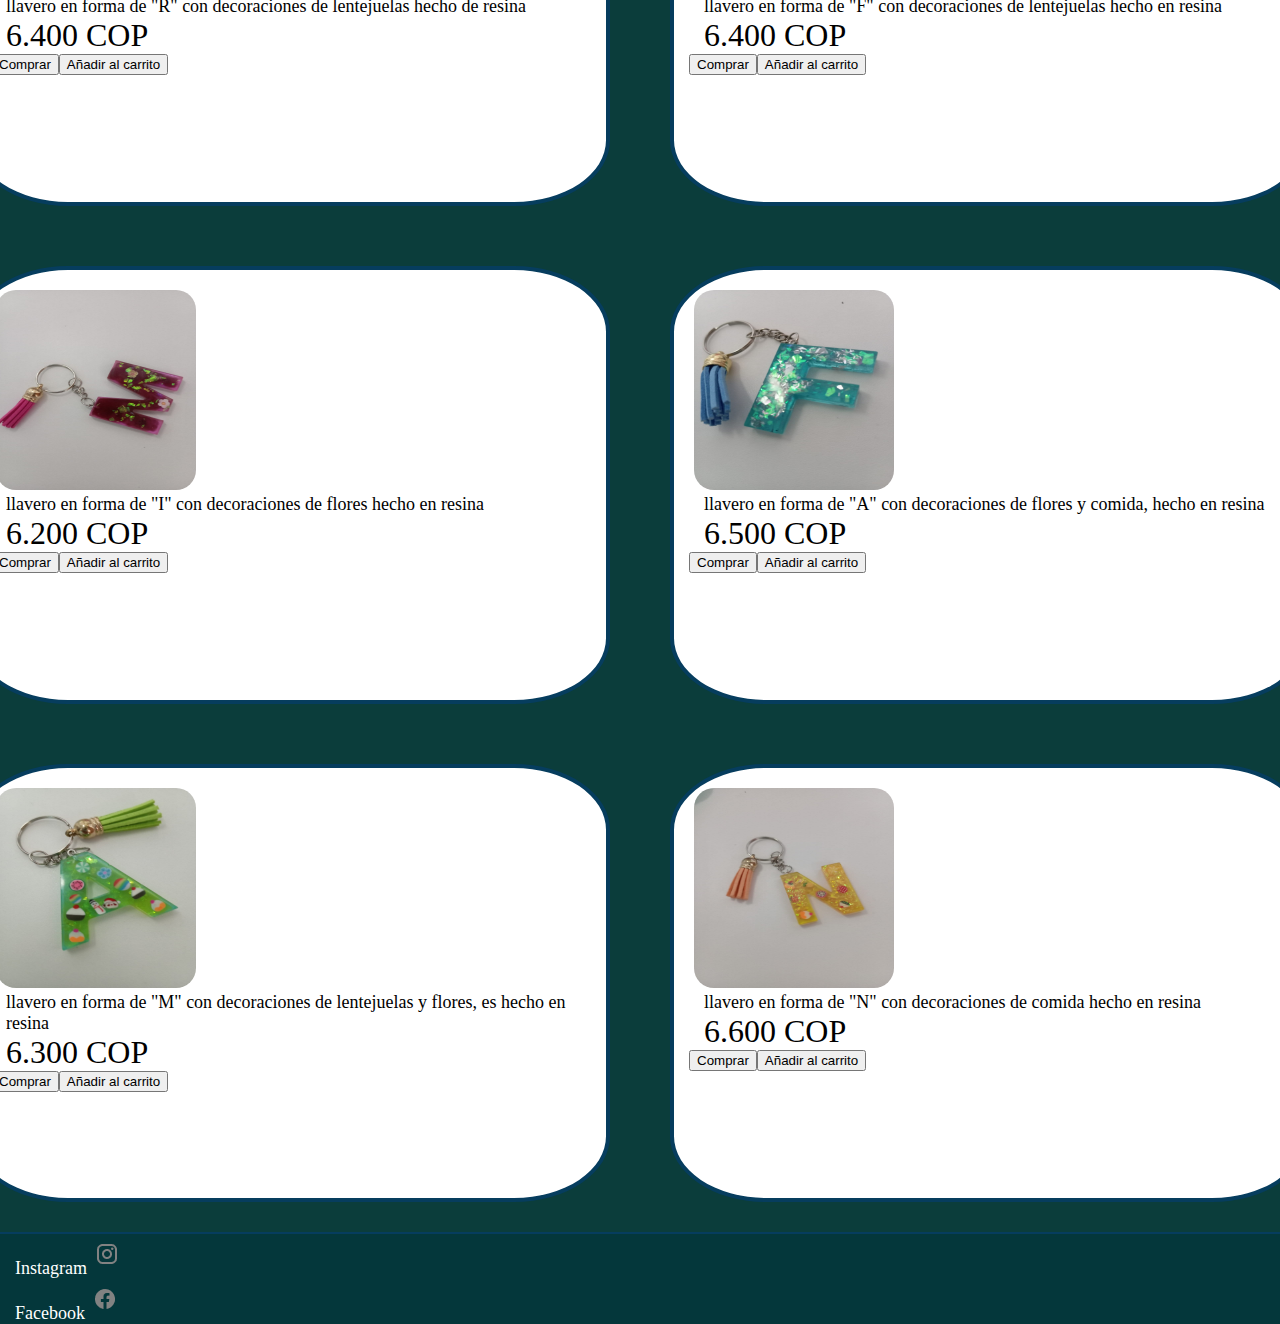
==== commit 08a4545b: "AjusteDe Estilos" ====
--- a/index.html
+++ b/index.html
@@ -90,13 +90,11 @@
             </div>
         </div>
     </main>
-    <footer>
+    <footer class="contacts">
         <nav>
-            <div class="contacts">
-                <ul>
-                    <li><img src="./assets/images/Icon_instagram.png" alt="Instagram">Instagram</li>
-                    <li><img src="./assets/images/Icon.png" alt="Facebook">Facebook</li>
-                </ul>
+            <div>
+                <p>Instagram<img src="./assets/images/Icon_instagram.png" alt="Instagram"></p>
+                <p>Facebook<img src="./assets/images/Icon.png" alt="Facebook"></p>
             </div>
     </footer>
 </body>
--- a/assets/css/style.css
+++ b/assets/css/style.css
@@ -25,8 +25,47 @@
     color: white;
     margin: 0px;
 }
+.header_shop{
+    Height: 570px ;
+    width: 100%;
+    background-image: url(/assets/images/productos2.jpg);
+    display: flex;
+    justify-content: center;
+    align-items: center;
+    text-align: center;
+    flex-direction: column;
+}
+.header_shop h1{
+    font-size: 90px;
+    font-family: "Poppins", serif;
+    color: white;
+}
+.header_shop p{
+    font-size: 30px;
+    font-weight: 600;
+    font-family: "Poppins", serif;
+    margin-bottom: 10px;
+}
+.detalles{
+    padding-right: 30px;
+    width: 120px;
+    background-color: black;
+    color: white;
+    display: flex;
+    flex-direction: column;
+    align-items: center;
+}
+.detalles p{
+    font-size: 15px;
+    margin: 2px;
+}
+.caracteristicas_detalles{
+    width: 100px;
+    display: flex;
+    justify-items:left;
+}
 .navegador{
-    background-color: #0B3D4B;
+    background-color: #0b3d4b;
     Height: 70px;
     width: 100%;
     border-top: 4px groove white;
@@ -36,6 +75,10 @@
     position: fixed;
     margin: 0px;
 }
+.contacts{
+    color:white;
+    background-color: #04373b;
+}
 #Button_shop{
     background-color: darkslategray;
     color:white;
@@ -46,11 +89,7 @@
     color:white;
     border: white solid 2px;
 }
-#Button_nav_buys{
-    background-color: darkslategray;
-    color:white;
-    border: white solid 2px;
-}
+
 #Button_login{
     margin-left: 5px;
     background-color: darkslategray;
@@ -64,6 +103,24 @@
     background-color: darkslategray;
     color:white;
     border: white solid 2px;
+}
+#Button_login{
+    margin-left: 5px;
+    background-color: darkslategray;
+    color:white;
+    border: white solid 2px;
+    position: absolute;
+    top: 20px;
+    left: 80px;
+}
+#Button_start{
+    background-color: darkslategray;
+    color:white;
+    border: white solid 2px;
+}
+.Buttons_Product-shop{
+    display: flex;
+    justify-content: flex-start;
 }
 a{
     height: 30px;
@@ -144,27 +201,63 @@
     justify-content: center;
     align-items: center;
 }
+.content_product-information1{
+    color: #0B3D4B;
+    background-color: white;
+    width: 60%;
+    height: auto;
+    margin: 20px;
+    padding: 8px;
+    border: gray groove 2px;
+    border-radius: 10px;
+    display: flex;
+    flex-direction: column;
+}
+.content_product-information1 span>img{
+    width: 20%;
+    height: 70%;
+}
+.content_product-information2{
+    color: #0B3D4B;
+    background-color: white;
+    width: 60%;
+    height: auto;
+    margin: 20px;
+    padding: 8px;
+    border: gray groove 2px;
+    border-radius: 10px;
+    display: flex;
+    flex-direction: column;
+}
+.content_product-information2 span>img{
+    width: 24%;
+    height: 36%;
+}
 .shop_section{
     border: #063d5e solid 4px;
-    width: 550px;
-    height: 350px;
+    border-radius: 15%;
+    width: 600px;
+    height: 400px;
     margin: 30px;
+    padding: 15px;
     display: inline-block;
     background-color: white;
     justify-content: center;
     align-items: center;
 }
 #shop{
-    border-top: gray 2px solid;
-    border-bottom: gray 2px solid;
-    background-color: rgb(241, 241, 241);
+    border-top: #063d5e 2px solid;
+    border-bottom: #063d5e 2px solid;
+    background-color: #0B3D3B;
     display: flex;
     justify-content: center;
 }
 .llavero1{
-    width: 225px;
-    height: 225px;
-    border-radius: 5%;
+    width: 200px;
+    height: 200px;
+    border-radius: 10%;
+    margin-top: 5px;
+    margin-left: 5px;
 }
 .price{
     font-size: 32px;
